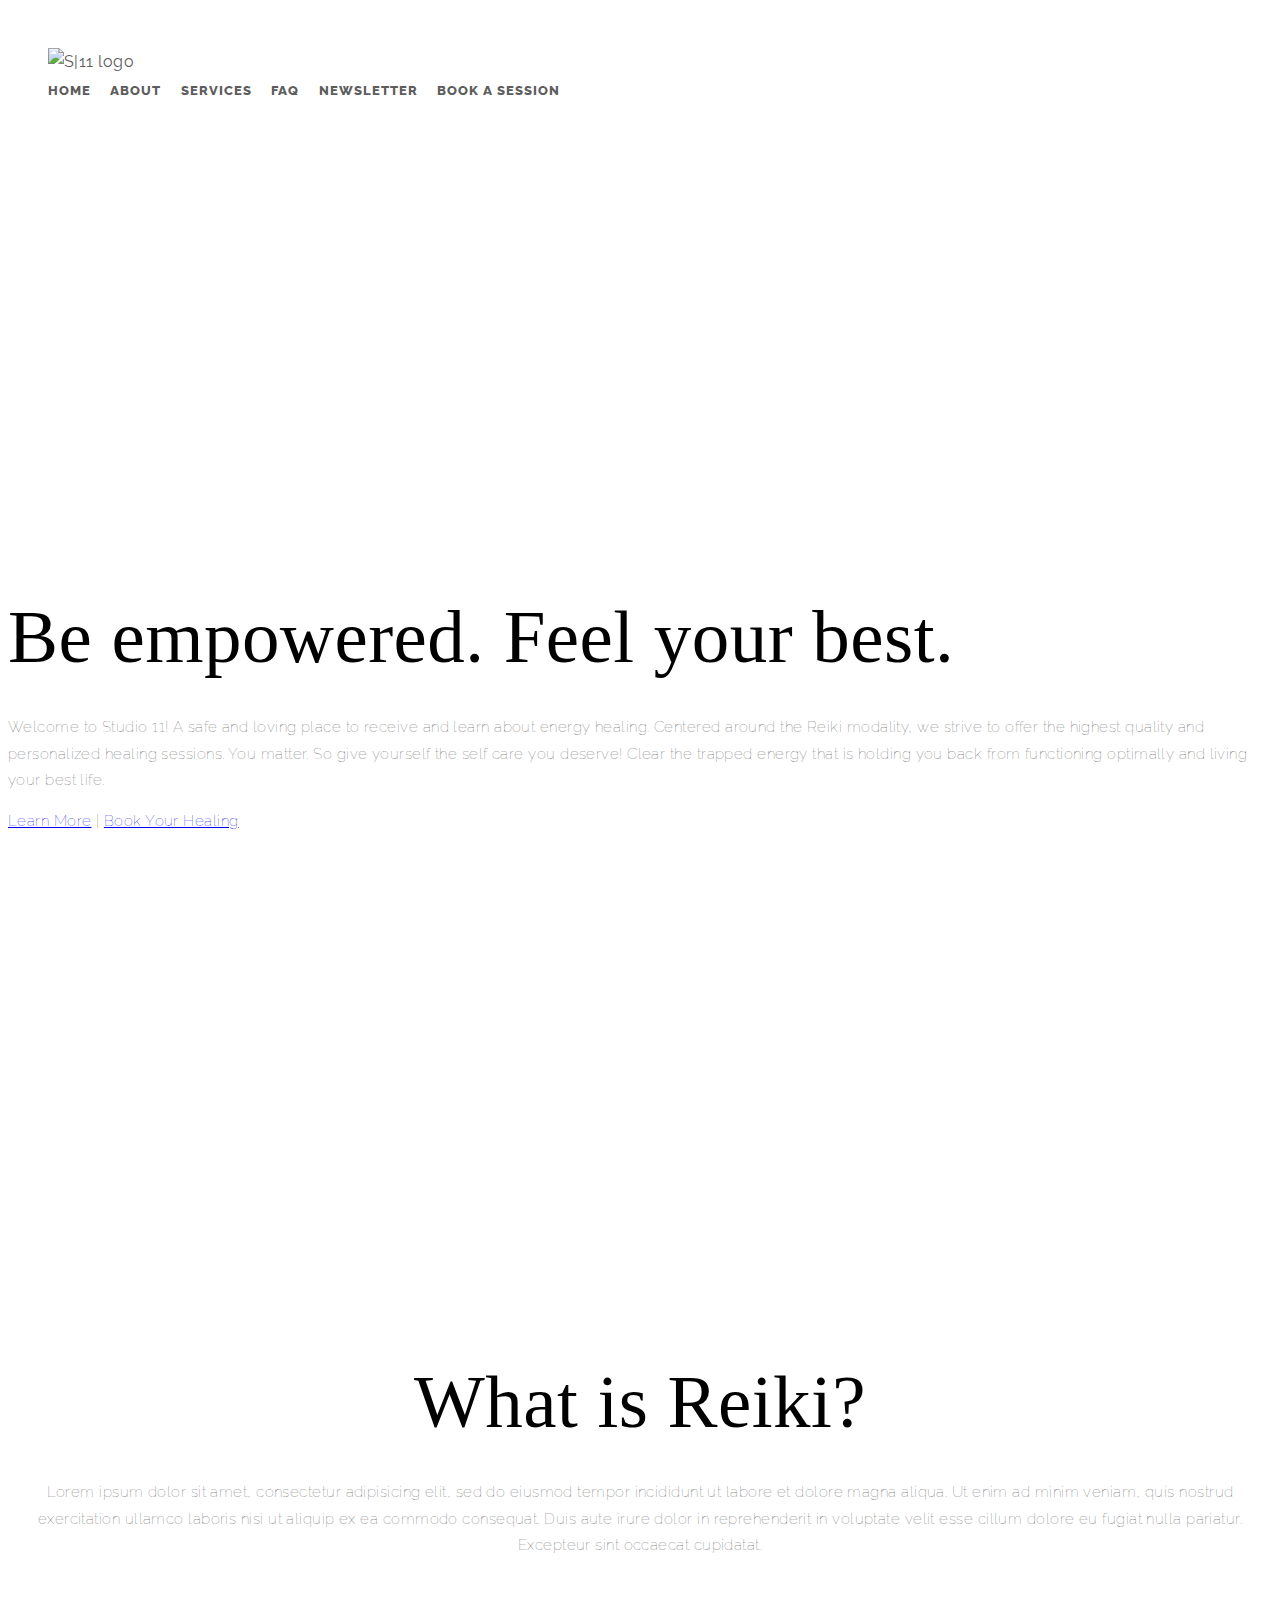
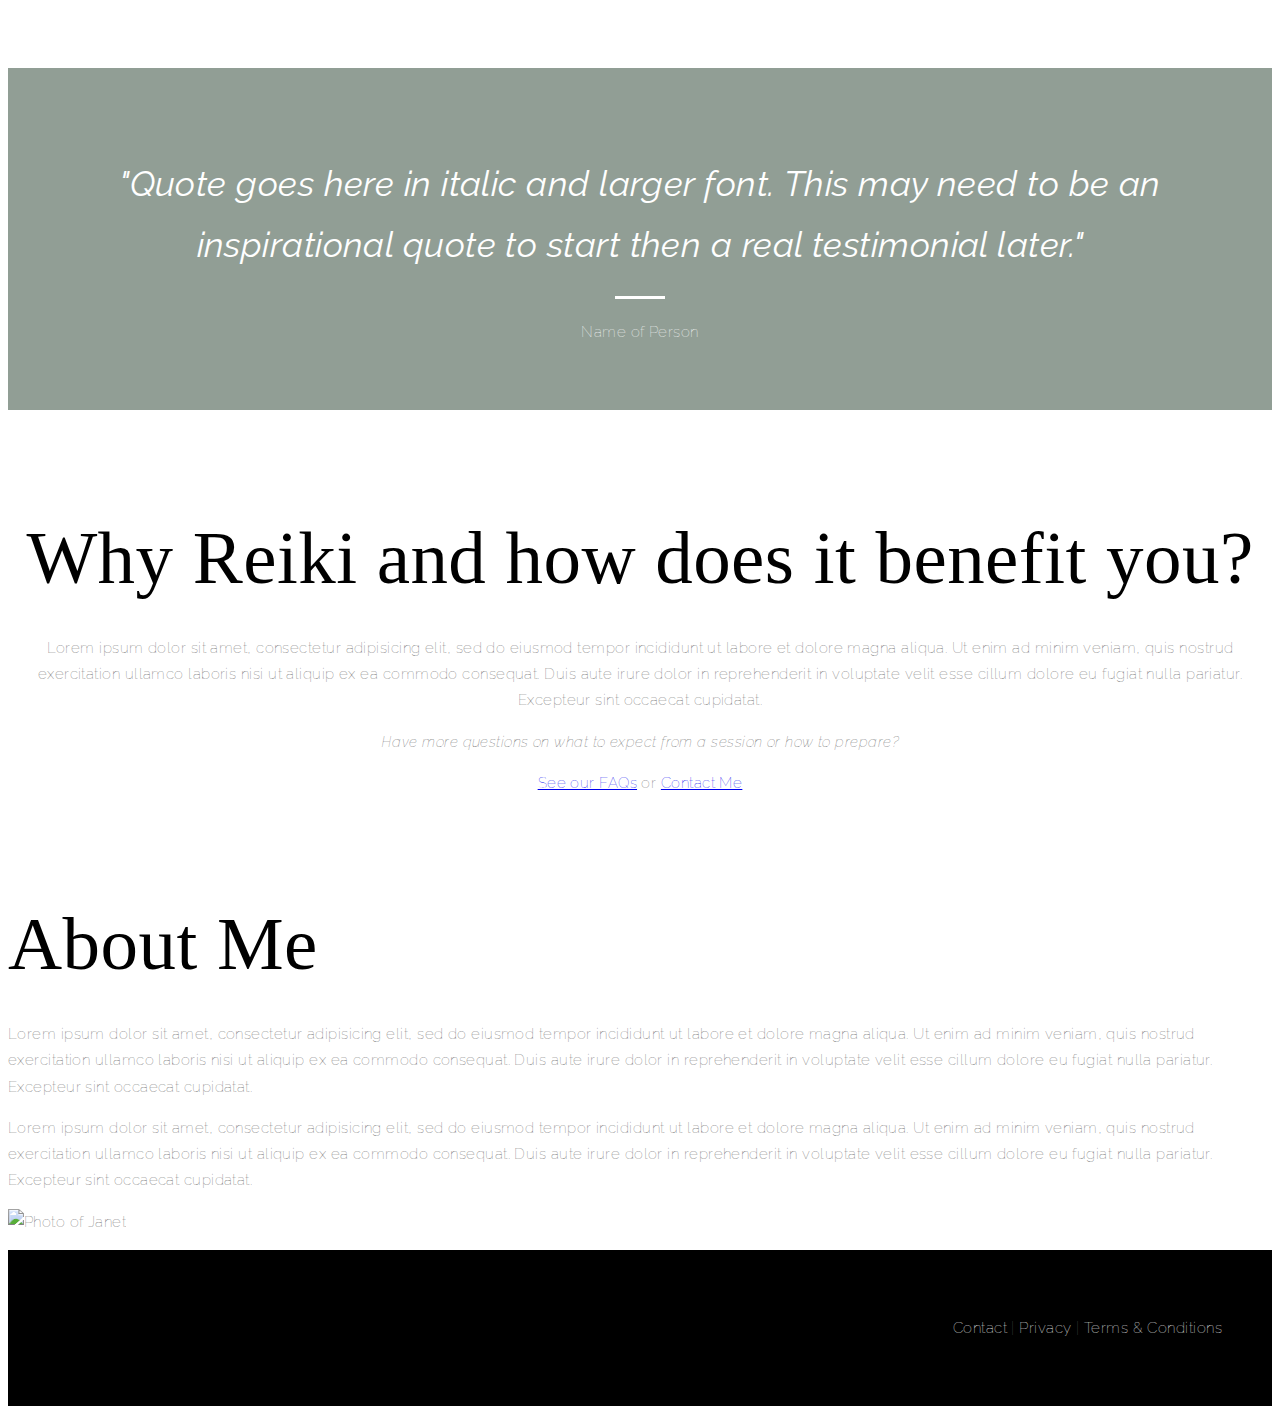
==== unit_4/index.html @ 326a5706 "Create index.html" ====
<!DOCTYPE html>

<html>

<head>
	<title>Studio 11 Healing</title>
	<link rel="stylesheet" type="text/css" href="css/stylesheet.css">
</head>

<body>
	<header>
		<img src="logo placeholder" alt="S|11 logo", title="Studio 11 logo">
		<nav>
			<a class="navlinks" href="#">HOME</a>
			<a class="navlinks" href="#">ABOUT</a>
			<a class="navlinks" href="#">SERVICES</a>
			<a class="navlinks" href="#">FAQ</a>
			<a class="navlinks" href="#">NEWSLETTER</a>
			<a class="navlinks" href="#">BOOK A SESSION</a>
		</nav>
	</header>

	<div class="abovethefold">
		<h1>Be empowered. Feel your best.</h1>
		<p>Welcome to Studio 11! A safe and loving place to receive and learn about energy healing. Centered around the Reiki modality, we strive to offer the highest quality and personalized healing sessions. You matter. So give yourself the self care you deserve! Clear the trapped energy that is holding you back from functioning optimally and living your best life.</p>
		<p><a href="#">Learn More</a> | <a href="#">Book Your Healing</a></p>
	</div>

	<div class="Module1">
		<h1>What is Reiki?</h1>
		<p>Lorem ipsum dolor sit amet, consectetur adipisicing elit, sed do eiusmod tempor incididunt ut labore et dolore magna aliqua. Ut enim ad minim veniam, quis nostrud exercitation ullamco laboris nisi ut aliquip ex ea commodo consequat. Duis aute irure dolor in reprehenderit in voluptate velit esse cillum dolore eu fugiat nulla pariatur. Excepteur sint occaecat cupidatat.</p>
	</div>

	<div class="Module2">
		<p class="Quotecopy">"Quote goes here in italic and larger font. This may need to be an inspirational quote to start then a real testimonial later."</p>
		<hr>
		<p class="Quoteperson">Name of Person</p>
	</div>

	<div class="Module3">
		<h1>Why Reiki and how does it benefit you?</h1>
		<p>Lorem ipsum dolor sit amet, consectetur adipisicing elit, sed do eiusmod tempor incididunt ut labore et dolore magna aliqua. Ut enim ad minim veniam, quis nostrud exercitation ullamco laboris nisi ut aliquip ex ea commodo consequat. Duis aute irure dolor in reprehenderit in voluptate velit esse cillum dolore eu fugiat nulla pariatur. Excepteur sint occaecat cupidatat.</p>
		<p class="Module3Question">Have more questions on what to expect from a session or how to prepare?</p>
		<p><a href="#">See our FAQs</a> or <a href="#">Contact Me</a></p>
	</div>

	<div class="Module4">
		<h1>About Me</h1>
		<p>Lorem ipsum dolor sit amet, consectetur adipisicing elit, sed do eiusmod tempor incididunt ut labore et dolore magna aliqua. Ut enim ad minim veniam, quis nostrud exercitation ullamco laboris nisi ut aliquip ex ea commodo consequat. Duis aute irure dolor in reprehenderit in voluptate velit esse cillum dolore eu fugiat nulla pariatur. Excepteur sint occaecat cupidatat.</p>

		<p>Lorem ipsum dolor sit amet, consectetur adipisicing elit, sed do eiusmod tempor incididunt ut labore et dolore magna aliqua. Ut enim ad minim veniam, quis nostrud exercitation ullamco laboris nisi ut aliquip ex ea commodo consequat. Duis aute irure dolor in reprehenderit in voluptate velit esse cillum dolore eu fugiat nulla pariatur. Excepteur sint occaecat cupidatat.</p>

		<p><img src="images/About Me photo.jpg" alt="Photo of Janet" title="About Me Reiki"></p>
	</div>

	<footer>
		<p><a class="footerlinks" href="#">Contact</a> | <a class="footerlinks" href="#">Privacy</a> | <a class="footerlinks" href="#">Terms & Conditions</a></p>
	</footer>

</body>

</html>
---- unit_4/css/stylesheet.css ----
@import url('https://fonts.googleapis.com/css?family=Just+Another+Hand');
@import url('https://fonts.googleapis.com/css?family=Comfortaa|Just+Another+Hand');
@import url('https://fonts.googleapis.com/css?family=Comfortaa|Just+Another+Hand|Raleway');


body {
	color: #5D5D5D;
	font-family: "Raleway", sans-serif;
	line-height: 1.75;
	letter-spacing: .45px;
}

header {
	background-color: white;
	padding: 40px
}

.navlinks {
	color: #5D5D5D;
	font-family: 'Raleway', sans-serif;
	font-size: 13px;
	font-weight: 800;
	text-decoration: none;
	letter-spacing: 1px;
}

.abovethefold {
	text-align: left;
	background-size: cover;
	background-image: url(../images/jessica-ruscello-120993-unsplash_HOMEPAGE_rev.jpg);
	background-image: 100%;
	padding: 45vh 0;
}

.Module1, .Module2, .Module3 {
	text-align: center;
	margin-bottom: 110px;
	margin-top: 110px;
}	

.Module2 {
	background-color: #919e95;
	padding: 50px;
	font-style: italic;
	color: white;
}

.Module3Question {
	font-style: italic;
}

.Quotecopy {
	font-size: 35px;
	font-weight: 400;
	margin-bottom: 20px;
}

.Quoteperson {
	font-style: normal;
}	

nav a {
	margin-right: 15px;
	text-align: center;
}

h1 {
	line-height: 1;
	color: black;
	font-family: 'Just Another Hand', cursive;
	font-size: 75px;
	font-weight: 400;
	margin-bottom: 40px;

}

p {
	font-weight: 100;
	font-size: 15px;
}

hr {
	width: 50px;
	background-color: white;
	border: none;
	height: 3px;
	margin-top: 20px;
	margin-bottom: 20px;
}

footer {
	background-color: black;
	padding: 50px; 
	text-align: right;
}

.footerlinks {
	font-family: 'Raleway', sans-serif;
	color: white;
	text-decoration: none;
}
}
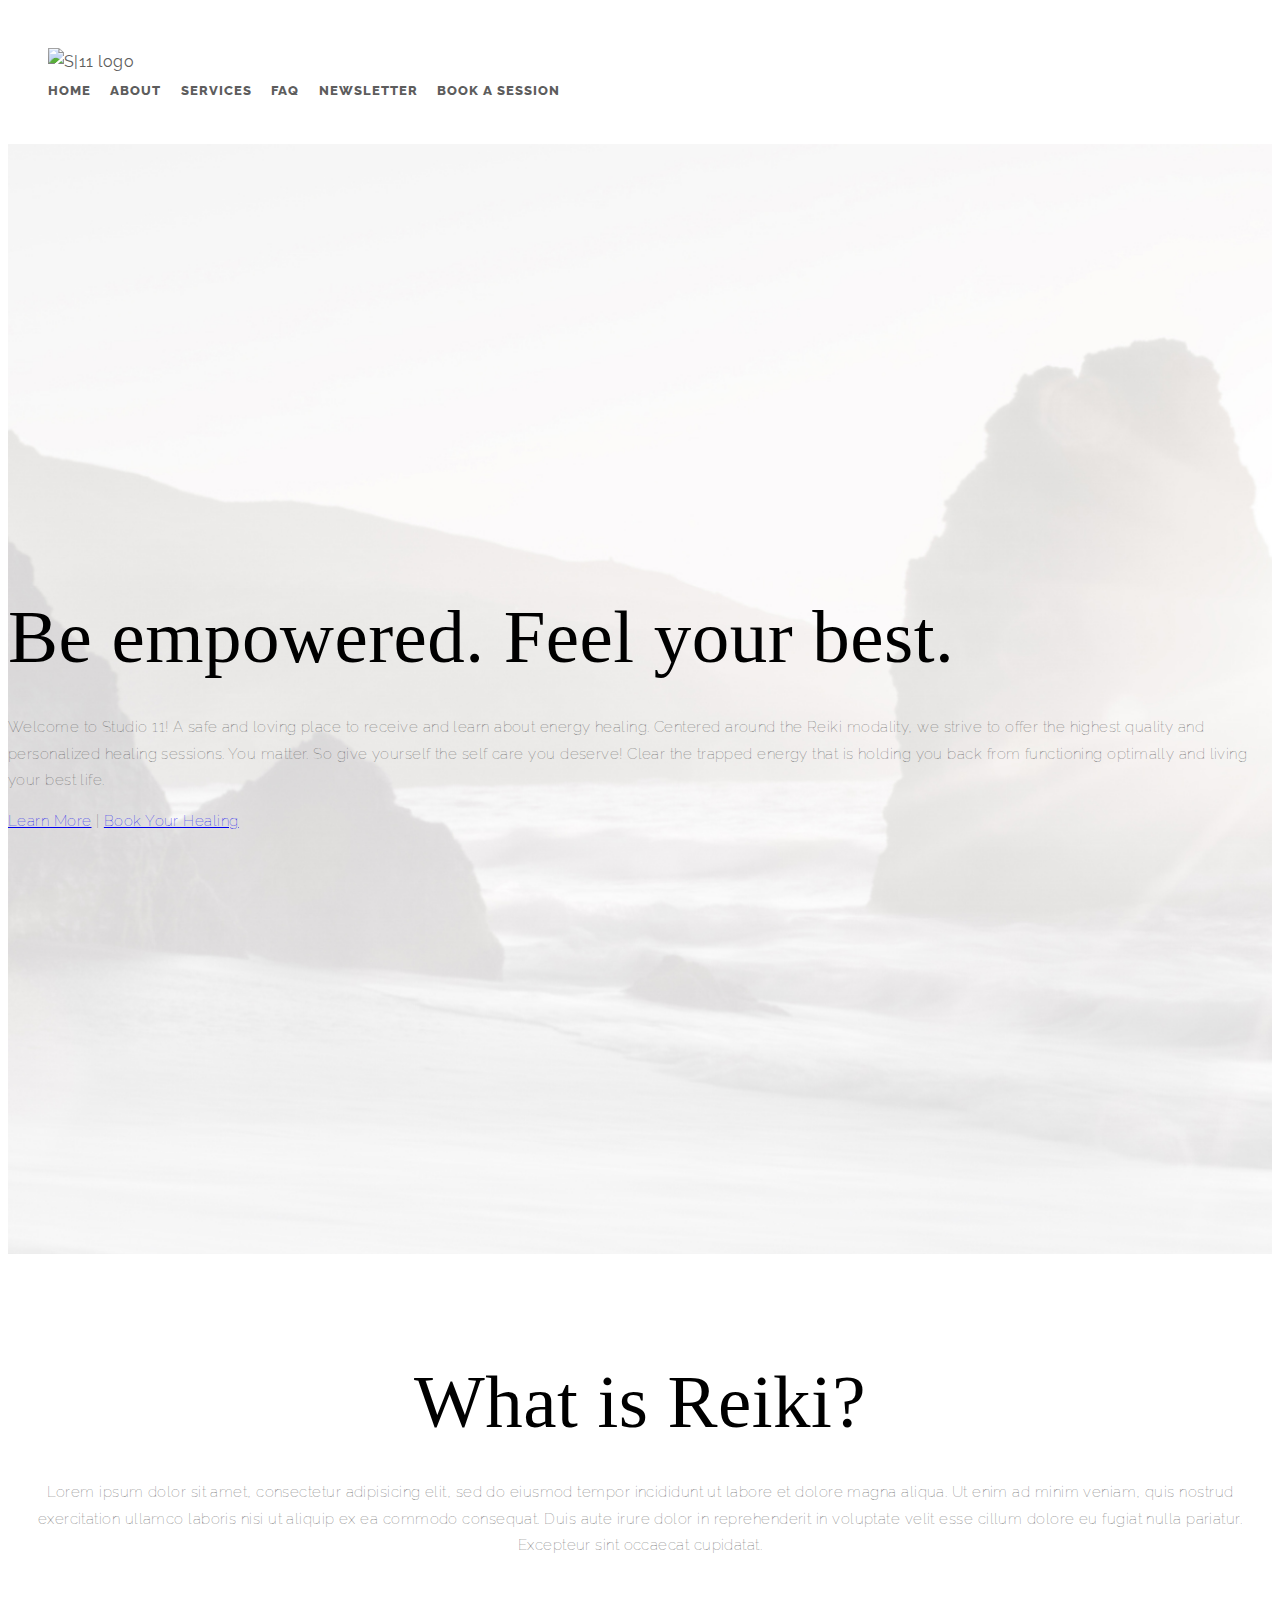
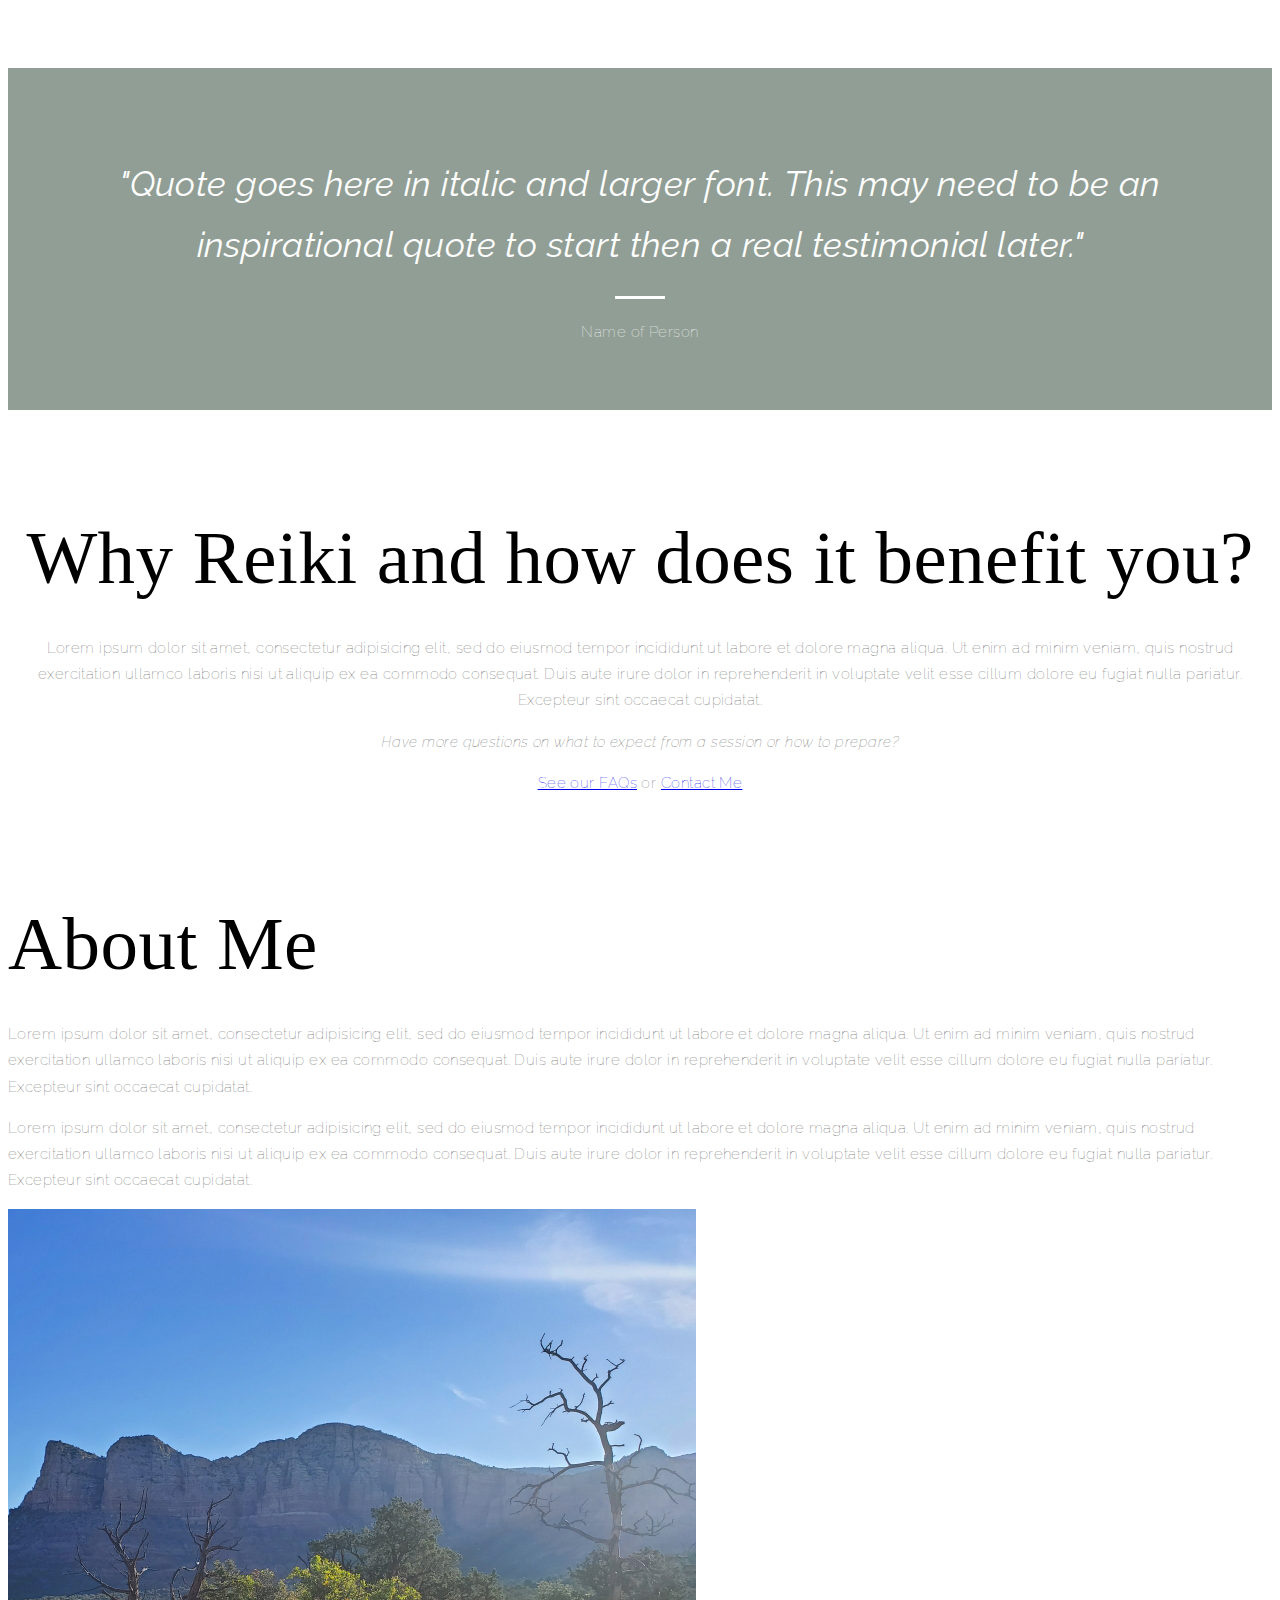
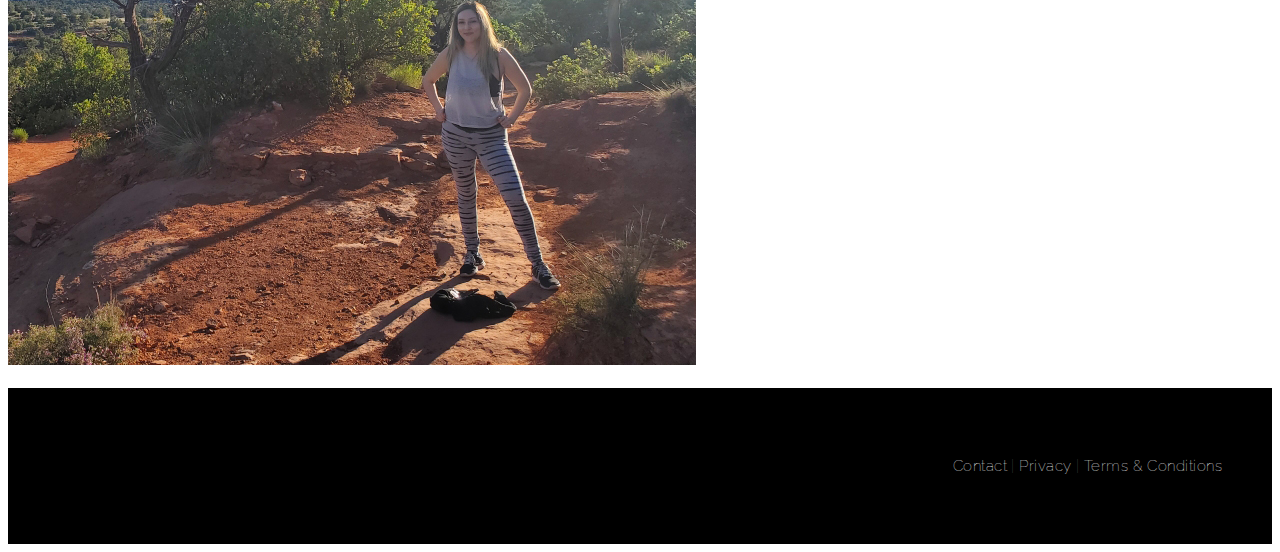
==== commit 2efa1073: "Update index.html" ====
--- a/unit_4/index.html
+++ b/unit_4/index.html
@@ -9,7 +9,7 @@
 
 <body>
 	<header>
-		<img src="logo placeholder" alt="S|11 logo", title="Studio 11 logo">
+		<img src="logoplaceholder" alt="S|11 logo" title="Studio 11 logo">
 		<nav>
 			<a class="navlinks" href="#">HOME</a>
 			<a class="navlinks" href="#">ABOUT</a>
@@ -50,7 +50,7 @@
 
 		<p>Lorem ipsum dolor sit amet, consectetur adipisicing elit, sed do eiusmod tempor incididunt ut labore et dolore magna aliqua. Ut enim ad minim veniam, quis nostrud exercitation ullamco laboris nisi ut aliquip ex ea commodo consequat. Duis aute irure dolor in reprehenderit in voluptate velit esse cillum dolore eu fugiat nulla pariatur. Excepteur sint occaecat cupidatat.</p>
 
-		<p><img src="images/About Me photo.jpg" alt="Photo of Janet" title="About Me Reiki"></p>
+		<p><img src="images/About_Me_Photo.jpg" alt="Photo of Janet" title="About Me Reiki"></p>
 	</div>
 
 	<footer>
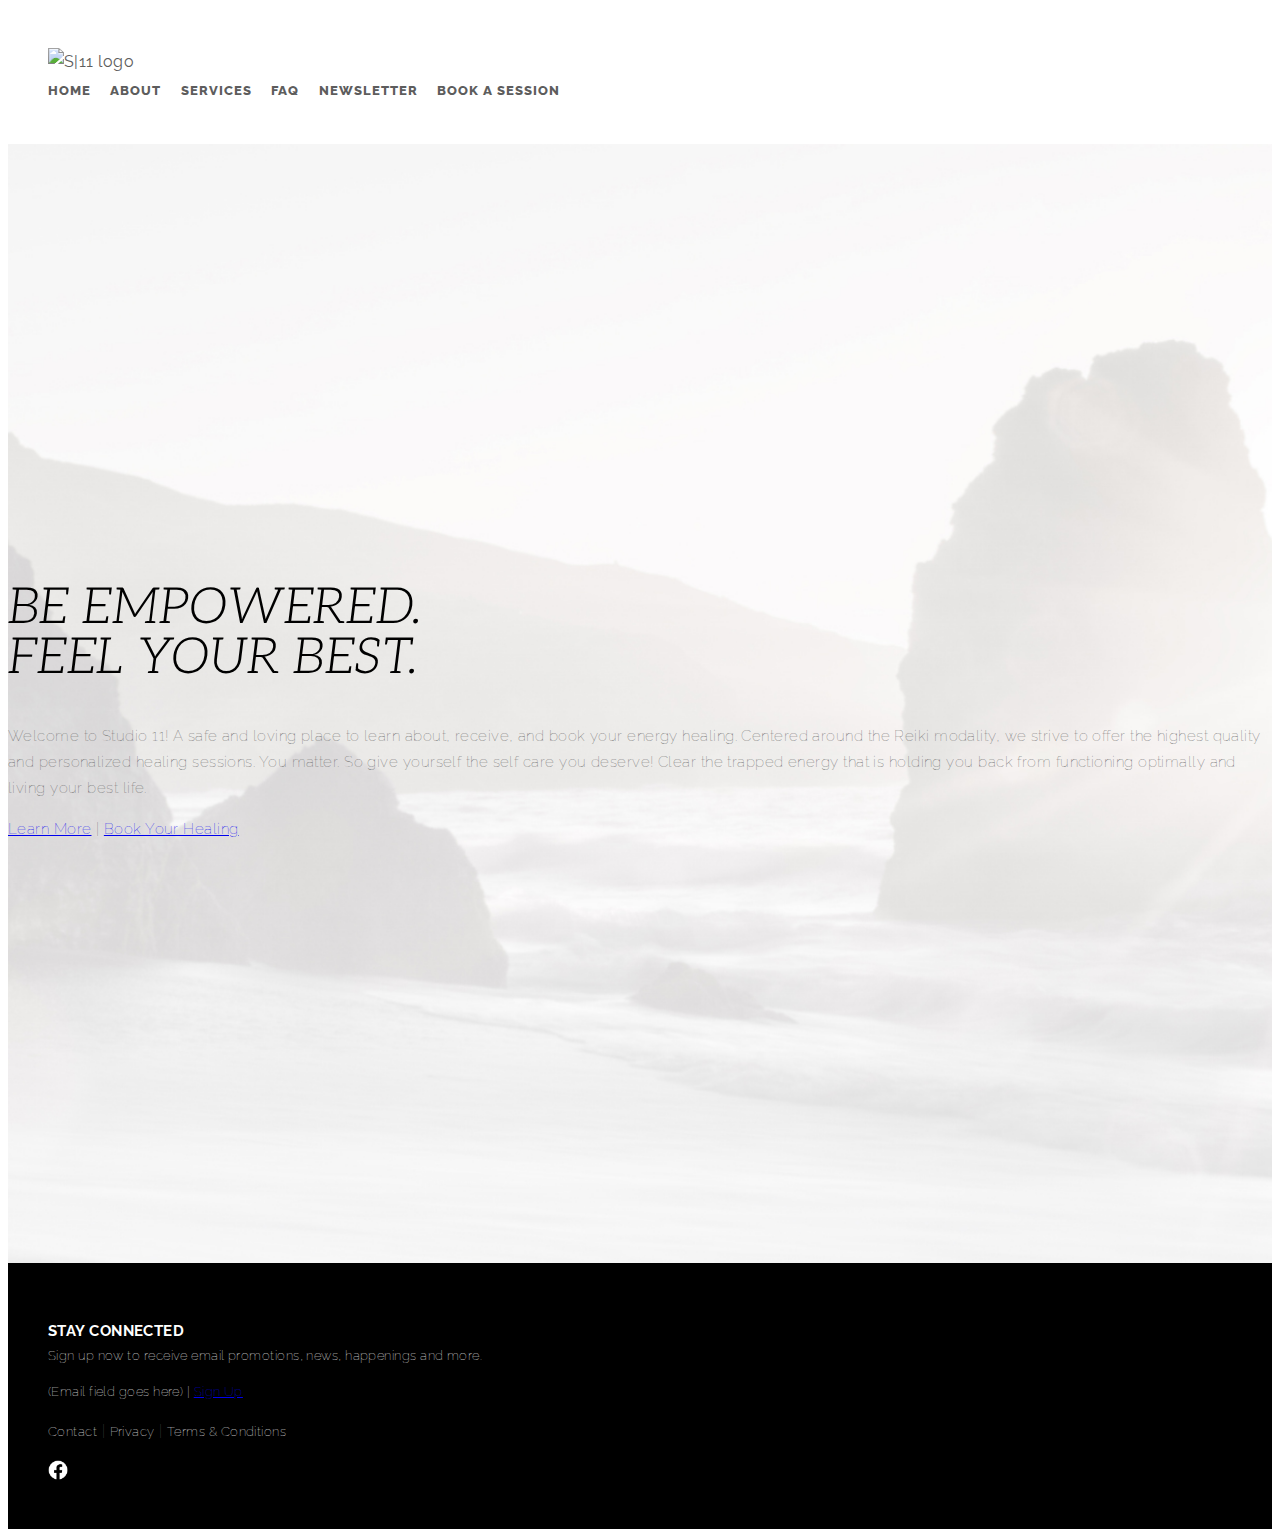
==== commit 02465be8: "Update index.html" ====
--- a/unit_4/index.html
+++ b/unit_4/index.html
@@ -20,41 +20,51 @@
 		</nav>
 	</header>
 
-	<div class="abovethefold">
-		<h1>Be empowered. Feel your best.</h1>
-		<p>Welcome to Studio 11! A safe and loving place to receive and learn about energy healing. Centered around the Reiki modality, we strive to offer the highest quality and personalized healing sessions. You matter. So give yourself the self care you deserve! Clear the trapped energy that is holding you back from functioning optimally and living your best life.</p>
+	<section class="abovethefold">
+		<h1>BE EMPOWERED. <br>FEEL YOUR BEST.</h1>
+		<p>Welcome to Studio 11! A safe and loving place to learn about, receive, and book your energy healing. Centered around the Reiki modality, we strive to offer the highest quality and personalized healing sessions. You matter. So give yourself the self care you deserve! Clear the trapped energy that is holding you back from functioning optimally and living your best life.</p>
 		<p><a href="#">Learn More</a> | <a href="#">Book Your Healing</a></p>
-	</div>
+	</section>
 
-	<div class="Module1">
-		<h1>What is Reiki?</h1>
+	<!--<section class="Module1">
+		<h1>WHAT IS REIKI?</h1>
 		<p>Lorem ipsum dolor sit amet, consectetur adipisicing elit, sed do eiusmod tempor incididunt ut labore et dolore magna aliqua. Ut enim ad minim veniam, quis nostrud exercitation ullamco laboris nisi ut aliquip ex ea commodo consequat. Duis aute irure dolor in reprehenderit in voluptate velit esse cillum dolore eu fugiat nulla pariatur. Excepteur sint occaecat cupidatat.</p>
-	</div>
+	</section>
 
-	<div class="Module2">
+	<section class="Module2">
 		<p class="Quotecopy">"Quote goes here in italic and larger font. This may need to be an inspirational quote to start then a real testimonial later."</p>
 		<hr>
 		<p class="Quoteperson">Name of Person</p>
-	</div>
+	</section>
 
-	<div class="Module3">
-		<h1>Why Reiki and how does it benefit you?</h1>
+	<section class="Module3">
+		<h1>WHY REIKI & HOW DOES IT BENEFIT YOU?</h1>
 		<p>Lorem ipsum dolor sit amet, consectetur adipisicing elit, sed do eiusmod tempor incididunt ut labore et dolore magna aliqua. Ut enim ad minim veniam, quis nostrud exercitation ullamco laboris nisi ut aliquip ex ea commodo consequat. Duis aute irure dolor in reprehenderit in voluptate velit esse cillum dolore eu fugiat nulla pariatur. Excepteur sint occaecat cupidatat.</p>
 		<p class="Module3Question">Have more questions on what to expect from a session or how to prepare?</p>
 		<p><a href="#">See our FAQs</a> or <a href="#">Contact Me</a></p>
-	</div>
+	</section>
 
-	<div class="Module4">
-		<h1>About Me</h1>
+	<section class="Module4">
+		<h1>ABOUT ME</h1>
 		<p>Lorem ipsum dolor sit amet, consectetur adipisicing elit, sed do eiusmod tempor incididunt ut labore et dolore magna aliqua. Ut enim ad minim veniam, quis nostrud exercitation ullamco laboris nisi ut aliquip ex ea commodo consequat. Duis aute irure dolor in reprehenderit in voluptate velit esse cillum dolore eu fugiat nulla pariatur. Excepteur sint occaecat cupidatat.</p>
 
 		<p>Lorem ipsum dolor sit amet, consectetur adipisicing elit, sed do eiusmod tempor incididunt ut labore et dolore magna aliqua. Ut enim ad minim veniam, quis nostrud exercitation ullamco laboris nisi ut aliquip ex ea commodo consequat. Duis aute irure dolor in reprehenderit in voluptate velit esse cillum dolore eu fugiat nulla pariatur. Excepteur sint occaecat cupidatat.</p>
 
 		<p><img src="images/About_Me_Photo.jpg" alt="Photo of Janet" title="About Me Reiki"></p>
-	</div>
+	</section>-->
 
 	<footer>
-		<p><a class="footerlinks" href="#">Contact</a> | <a class="footerlinks" href="#">Privacy</a> | <a class="footerlinks" href="#">Terms & Conditions</a></p>
+		<div>
+			<p class="StayConnectedHeader">STAY CONNECTED</p>
+			<p class="StayConnectedCopy">Sign up now to receive email promotions, news, happenings and more.</p>
+			<p class="StayConnectedCopy">(Email field goes here) | <a href="#">Sign Up</a></p> 
+		</div>
+		<div>
+			<p><a class="footerlinks" href="#">Contact</a> | <a class="footerlinks" href="#">Privacy</a> | <a class="footerlinks" href="#">Terms & Conditions</a></p>
+		</div>
+		<div class="socialmedialinks			<img src="images/IG_glyph-logo_May2016_white.png" alt="instagram icon" title="follow S|11"><a href="#"></a>
+			<img src="images/f_logo_RGB-White_58.png" alt="facebook icon" title="follow S|11"><a href="#"></a>
+		</div>
 	</footer>
 
 </body>
--- a/unit_4/css/stylesheet.css
+++ b/unit_4/css/stylesheet.css
@@ -1,6 +1,4 @@
-@import url('https://fonts.googleapis.com/css?family=Just+Another+Hand');
-@import url('https://fonts.googleapis.com/css?family=Comfortaa|Just+Another+Hand');
-@import url('https://fonts.googleapis.com/css?family=Comfortaa|Just+Another+Hand|Raleway');
+@import url('https://fonts.googleapis.com/css?family=Aleo:400,400i|Raleway:400,600');
 
 
 body {
@@ -67,9 +65,10 @@
 h1 {
 	line-height: 1;
 	color: black;
-	font-family: 'Just Another Hand', cursive;
-	font-size: 75px;
-	font-weight: 400;
+	font-family: 'Aleo', serif;
+	font-size: 50px;
+	font-style: italic;
+	font-weight: 300;
 	margin-bottom: 40px;
 
 }
@@ -90,13 +89,35 @@
 
 footer {
 	background-color: black;
-	padding: 50px; 
-	text-align: right;
+	padding: 40px; 
+}
+
+img {
+	width: 20px;
+	margin-right: 5px;
+}
+
+.StayConnectedHeader {
+	font-family: 'Raleway', sans-serif;
+	font-weight: bold;
+	color: white;
+	font-size: 15px;
+	margin-bottom: -12px;
+}
+
+.StayConnectedCopy {
+	font-family: 'Raleway', sans-serif;
+	color: white;
+	font-size: 13px;
 }
 
 .footerlinks {
 	font-family: 'Raleway', sans-serif;
 	color: white;
 	text-decoration: none;
+	font-size: 13px;
 }
-}+
+.socialmedialinks {
+
+}
